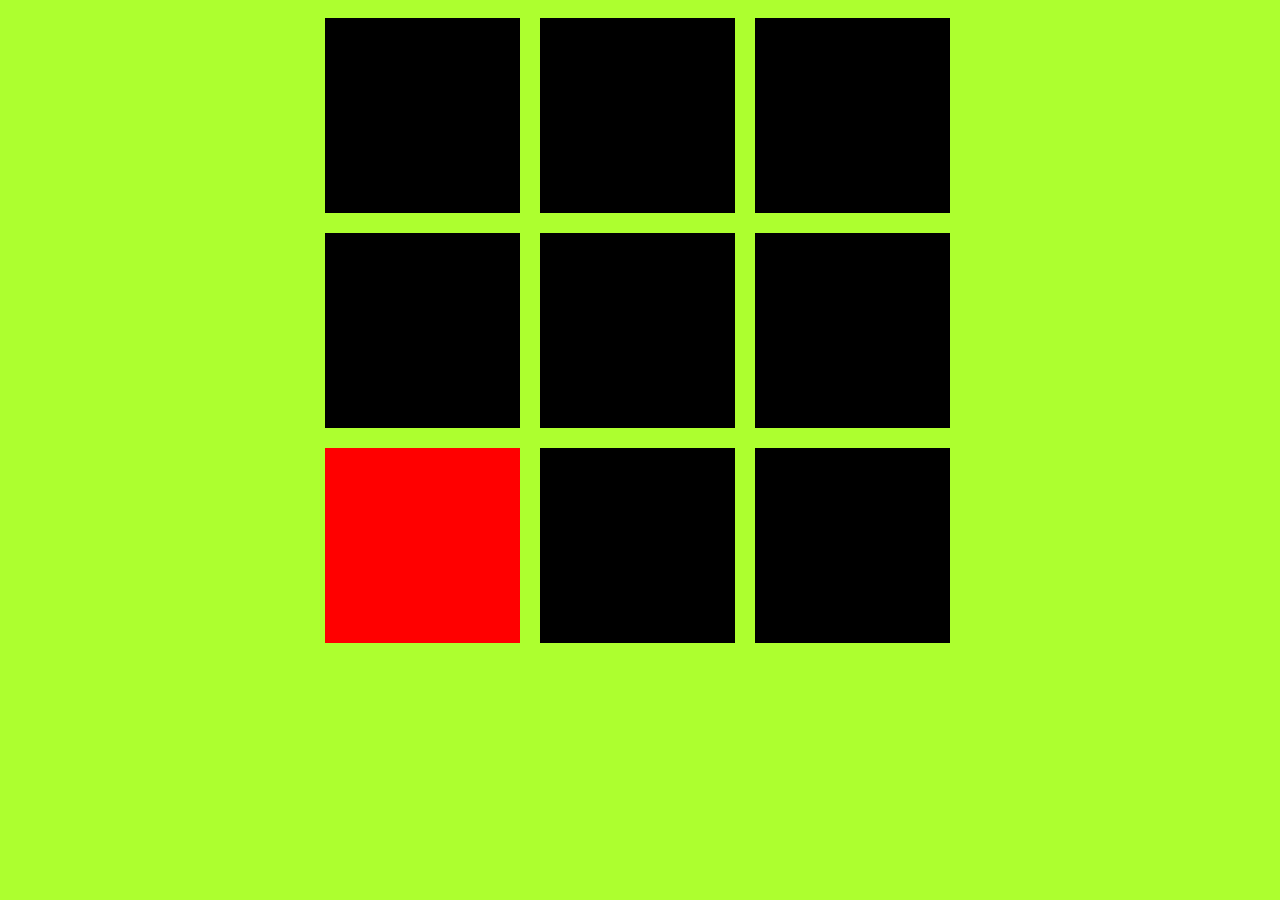
==== home.htm @ ddc9f5fd "Less GUI based whac-a-mole simulation Game" ====
<!doctype html>
<html><head>
  <link rel="stylesheet" type="text/css" href="style.css">
  <script src='Crpt.js' type='text/javascript'></script>
  <title>Kepler13</title>
</head>
<body onload="runV2()" >
  <div class="mainFrame" >
    <div class="Block" id="1" onclick="clickedBlock(this)">
    </div>
    <div class="Block" id="2" onclick="clickedBlock(this)">
    </div>
    <div class="Block" id="3" onclick="clickedBlock(this)">
    </div>
    <div class="Block" id="4" onclick="clickedBlock(this)">
    </div>
    <div class="Block" id="5" onclick="clickedBlock(this)">
    </div>
    <div class="Block" id="6" onclick="clickedBlock(this)">
    </div>
    <div class="Block" id="7" onclick="clickedBlock(this)">
    </div>
    <div class="Block" id="8" onclick="clickedBlock(this)">
    </div>
    <div class="Block" id="9" onclick="clickedBlock(this)">
    </div>
  </div>
</body>
</html>
---- style.css ----
body{
    background-color:greenyellow;
}
.mainFrame{
    width:650px;
    height:650px;
    margin: auto auto;
}
.Block{
    width: 30%;
    min-width:100px;
    min-height:100px;
    height: 30%;
    background-color:currentColor;
    margin : 10px;
    float : left;
}
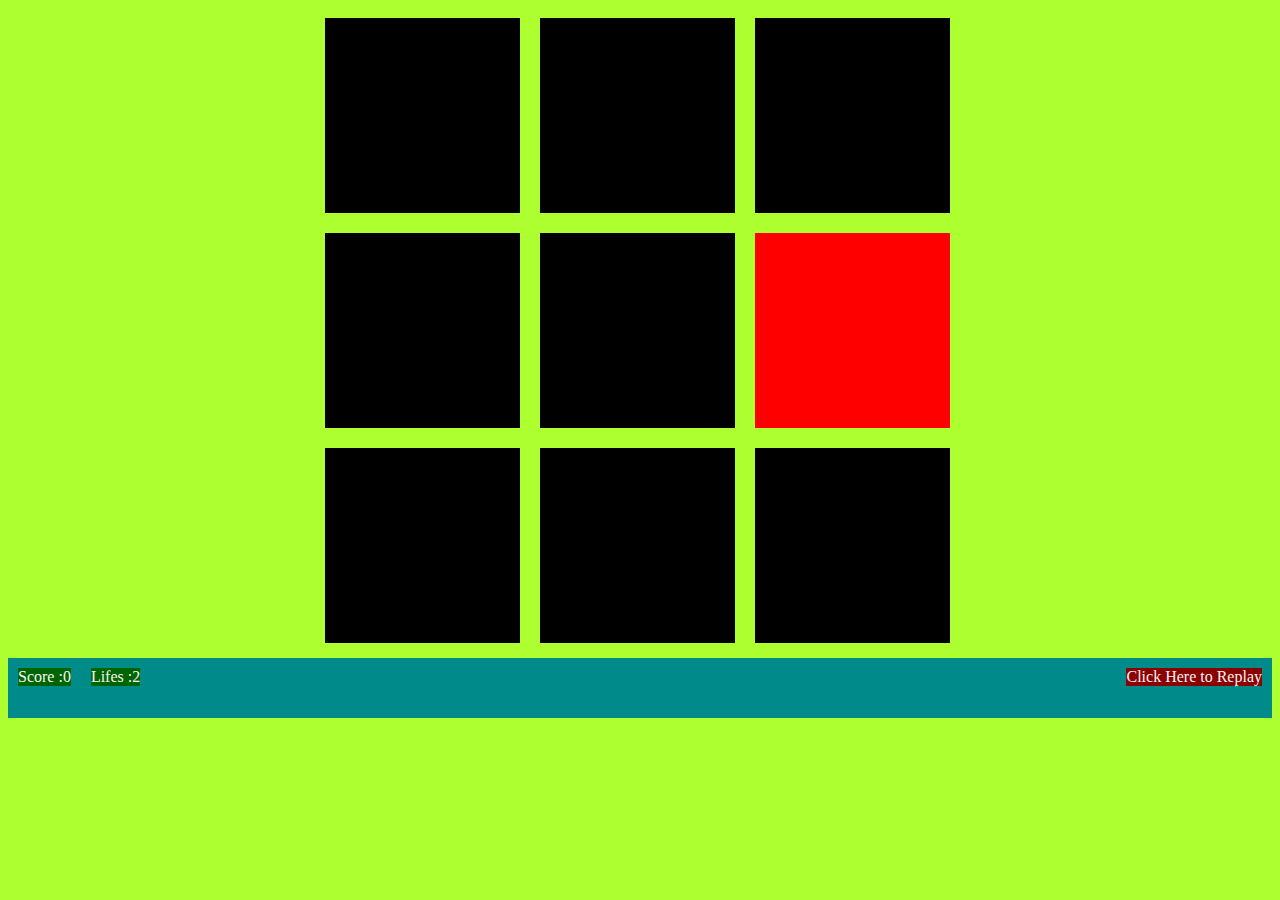
==== commit 37dbc29e: "add replay, show score, vary speed" ====
--- a/home.htm
+++ b/home.htm
@@ -25,5 +25,10 @@
     <div class="Block" id="9" onclick="clickedBlock(this)">
     </div>
   </div>
+  <div class='footer'>
+    <div type='button' id='replay' onclick='runV2()'>Click Here to Replay</div>
+    <div class='fBox' id='score'></div>
+    <div class='fBox' id='life'></div> 
+  </div>
 </body>
 </html>
--- a/style.css
+++ b/style.css
@@ -15,3 +15,21 @@
     margin : 10px;
     float : left;
 }
+.footer{
+    min-height: 60px;
+    background-color:darkcyan;
+}
+.fBox{
+    background-color:darkgreen;
+    color:whitesmoke;
+    float:left;
+    width:inherit;
+    height:inherit;
+    margin:10px;
+}
+#replay{
+    background-color:darkred;
+    color:whitesmoke;
+    float:right;
+    margin:10px;
+}